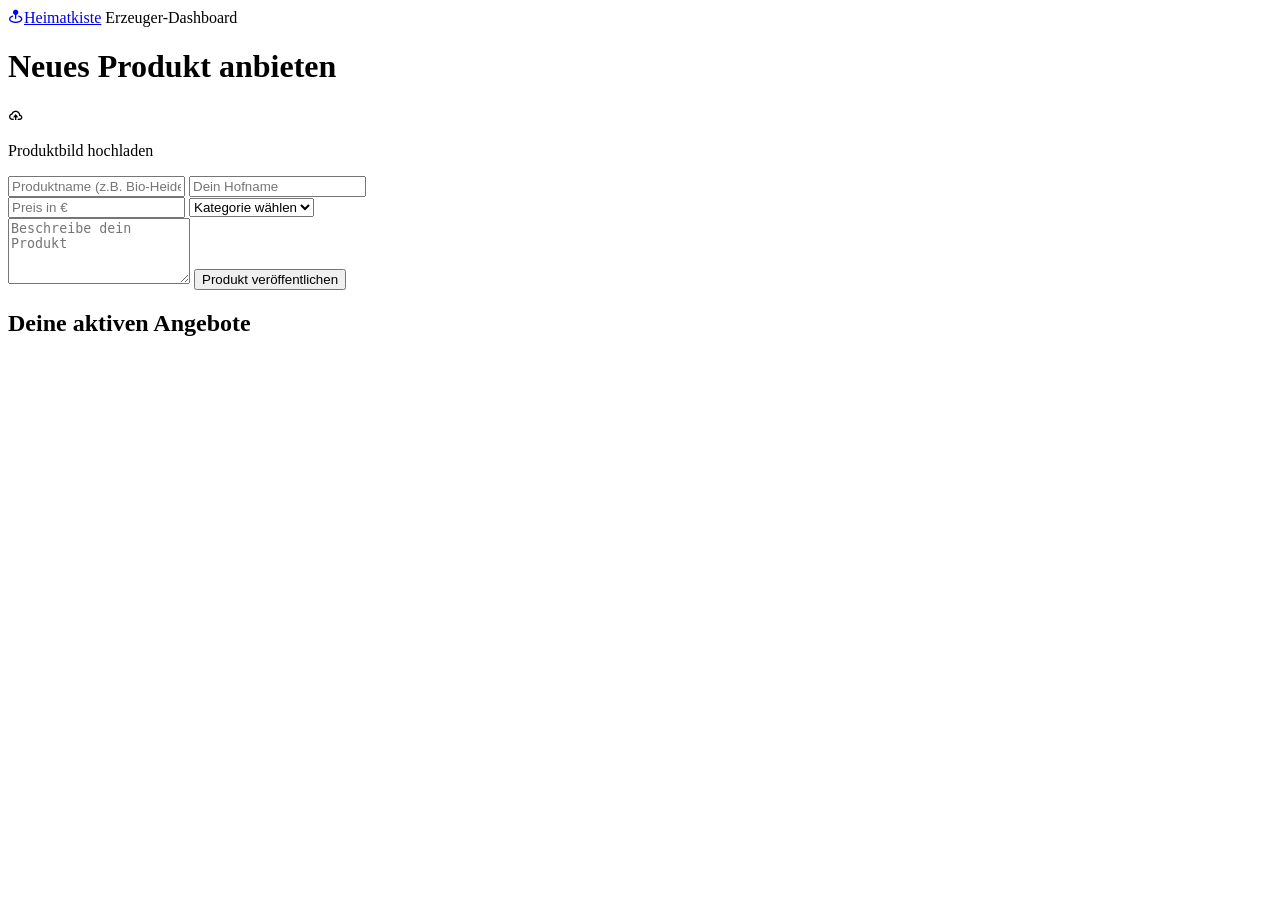
==== farmer.html @ f6c06798 "Add initial farmer.html for product listing" ====
<!DOCTYPE html>
<html lang="de">
<head>
    <meta charset="UTF-8">
    <meta name="viewport" content="width=device-width, initial-scale=1.0">
    <title>Heimatkiste | Bauernportal</title>
    <link rel="stylesheet" href="https://fonts.googleapis.com/css2?family=Poppins:wght@300;400;500;600;700&display=swap">
    <link rel="stylesheet" href="https://cdn.jsdelivr.net/npm/boxicons@latest/css/boxicons.min.css">
    <link rel="stylesheet" href="farmer.css">
</head>
<body>

<header>
    <a href="index.html" class="logo"><i class='bx bxs-map-pin'></i>Heimatkiste</a>
    <span>Erzeuger-Dashboard</span>
</header>

<div class="container">
    <h1>Neues Produkt anbieten</h1>

    <form id="add-product-form">
        <div class="upload-container">
            <label for="product-img" class="upload-box" id="drop-area">
                <i class='bx bx-cloud-upload'></i>
                <p>Produktbild hochladen</p>
                <img id="img-preview" src="" alt="Vorschau" style="display:none;">
            </label>
            <input type="file" id="product-img" accept="image/*" hidden>
        </div>

        <div class="input-group">
            <input type="text" id="product-name" placeholder="Produktname (z.B. Bio-Heidelbeeren)" required>
            <input type="text" id="farmer-name" placeholder="Dein Hofname" required>
        </div>

        <div class="input-group">
            <input type="number" id="product-price" step="0.01" placeholder="Preis in €" required>
            <select id="product-category" required>
                <option value="">Kategorie wählen</option>
                <option value="Obst">Obst</option>
                <option value="Gemüse">Gemüse</option>
                <option value="Fleisch">Fleisch</option>
                <option value="Milchprodukte">Milchprodukte</option>
                <option value="Eier & Honig">Eier & Honig</option>
            </select>
        </div>

        <textarea id="product-desc" rows="4" placeholder="Beschreibe dein Produkt"></textarea>
        <button type="submit" class="btn">Produkt veröffentlichen</button>
    </form>

    <section class="products-list">
        <h2>Deine aktiven Angebote</h2>
        <div id="farmer-inventory"></div>
    </section>
</div>

<script src="farmer-logic.js"></script>

</body>
</html>
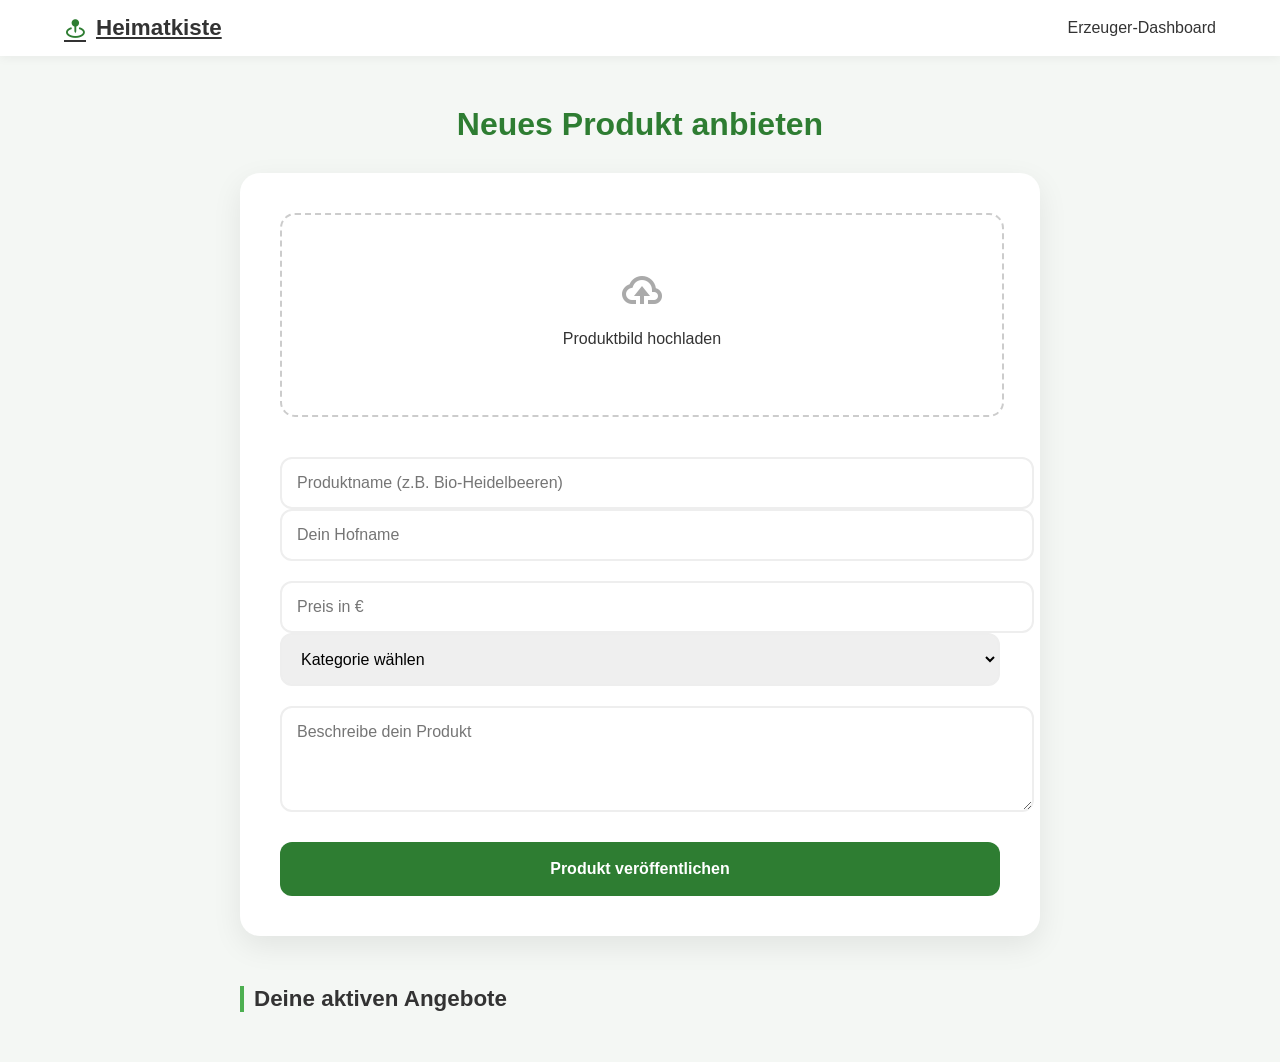
==== commit 8c2f4eeb: "Set up Vercel Web Analytics integration # Vercel Web Analytics Implementation  ## Summary Successful" ====
--- a/farmer.html
+++ b/farmer.html
@@ -7,6 +7,10 @@
     <link rel="stylesheet" href="https://fonts.googleapis.com/css2?family=Poppins:wght@300;400;500;600;700&display=swap">
     <link rel="stylesheet" href="https://cdn.jsdelivr.net/npm/boxicons@latest/css/boxicons.min.css">
     <link rel="stylesheet" href="farmer.css">
+    <script>
+      window.va = window.va || function () { (window.vaq = window.vaq || []).push(arguments); };
+    </script>
+    <script defer src="/_vercel/insights/script.js"></script>
 </head>
 <body>
 
--- a/farmer.css
+++ b/farmer.css
@@ -0,0 +1,180 @@
+   /* --- FARMER PORTAL STYLE --- */
+:root {
+    --primary: #2e7d32;
+    --primary-dark: #1b5e20;
+    --accent: #4caf50;
+    --bg-body: #f4f7f4;
+    --white: #ffffff;
+    --text-main: #333;
+    --text-light: #666;
+    --shadow-soft: 0 10px 30px rgba(0,0,0,0.08);
+}
+
+/* Grundlegendes Styling */
+body {
+    font-family: 'Poppins', sans-serif;
+    background-color: var(--bg-body);
+    margin: 0;
+    color: var(--text-main);
+}
+
+/* Header */
+header {
+    background: var(--white);
+    padding: 15px 5%;
+    display: flex;
+    justify-content: space-between;
+    align-items: center;
+    box-shadow: 0 2px 10px rgba(0,0,0,0.05);
+}
+header .logo {
+    font-weight: 700;
+    font-size: 1.4rem;
+    color: var(--text-main);
+    display: flex;
+    align-items: center;
+    gap: 10px;
+}
+header .logo i { color: var(--primary); }
+
+/* Container */
+.container {
+    max-width: 800px;
+    margin: 50px auto;
+    padding: 0 20px;
+}
+h1 {
+    text-align: center;
+    font-weight: 600;
+    margin-bottom: 30px;
+    color: var(--primary);
+}
+
+/* Formular */
+#add-product-form {
+    background: var(--white);
+    padding: 40px;
+    border-radius: 20px;
+    box-shadow: var(--shadow-soft);
+    display: flex;
+    flex-direction: column;
+    gap: 20px;
+}
+
+#add-product-form input, 
+#add-product-form select,
+#add-product-form textarea {
+    width: 100%;
+    padding: 15px;
+    border: 2px solid #eee;
+    border-radius: 12px;
+    font-size: 1rem;
+    font-family: inherit;
+    transition: all 0.3s ease;
+}
+#add-product-form input:focus, 
+#add-product-form select:focus,
+#add-product-form textarea:focus {
+    border-color: var(--accent);
+    outline: none;
+    background: #fff;
+    box-shadow: 0 0 0 4px rgba(76, 175, 80, 0.1);
+}
+
+/* Button */
+#add-product-form button {
+    background: var(--primary);
+    color: var(--white);
+    border: none;
+    padding: 18px;
+    border-radius: 12px;
+    font-size: 1rem;
+    font-weight: 600;
+    cursor: pointer;
+    transition: all 0.3s ease;
+    margin-top: 10px;
+}
+#add-product-form button:hover {
+    background: var(--primary-dark);
+    transform: translateY(-2px);
+    box-shadow: 0 5px 15px rgba(46, 125, 50, 0.3);
+}
+
+/* Upload Box */
+.upload-container { margin-bottom: 20px; }
+.upload-box {
+    width: 100%;
+    height: 200px;
+    border: 2px dashed #ccc;
+    border-radius: 15px;
+    display: flex;
+    flex-direction: column;
+    align-items: center;
+    justify-content: center;
+    cursor: pointer;
+    overflow: hidden;
+    background: var(--white);
+    transition: 0.3s;
+}
+.upload-box:hover { border-color: var(--primary); background: #f0f7f0; }
+.upload-box i { font-size: 3rem; color: #aaa; }
+#img-preview { width: 100%; height: 100%; object-fit: cover; display: none; }
+
+/* Produkt-Liste (Management Bereich) */
+.products-list {
+    margin-top: 50px;
+}
+.products-list h2 {
+    font-size: 1.4rem;
+    margin-bottom: 20px;
+    padding-left: 10px;
+    border-left: 4px solid var(--accent);
+}
+.product-item {
+    background: var(--white);
+    margin-bottom: 15px;
+    padding: 20px;
+    border-radius: 15px;
+    display: grid;
+    grid-template-columns: 2fr 1.5fr 1fr auto;
+    align-items: center;
+    gap: 15px;
+    box-shadow: 0 4px 6px rgba(0,0,0,0.02);
+    transition: 0.3s;
+}
+.product-item:hover {
+    transform: scale(1.01);
+    box-shadow: 0 8px 15px rgba(0,0,0,0.05);
+}
+.product-item span { font-weight: 500; }
+.product-item .category-tag {
+    font-size: 0.8rem;
+    background: #e8f5e9;
+    color: var(--primary);
+    padding: 4px 10px;
+    border-radius: 20px;
+    width: fit-content;
+}
+
+/* Lösch-Button */
+.btn-delete {
+    background: #ffeded;
+    color: #d32f2f;
+    border: none;
+    padding: 10px 15px;
+    border-radius: 10px;
+    cursor: pointer;
+    font-weight: 600;
+    transition: 0.2s;
+}
+.btn-delete:hover {
+    background: #d32f2f;
+    color: white;
+}
+
+/* Mobile */
+@media (max-width: 600px) {
+    .product-item { grid-template-columns: 1fr; text-align: center; }
+    .product-item .category-tag { margin: 0 auto; }
+    .input-group { grid-template-columns: 1fr; }
+}
